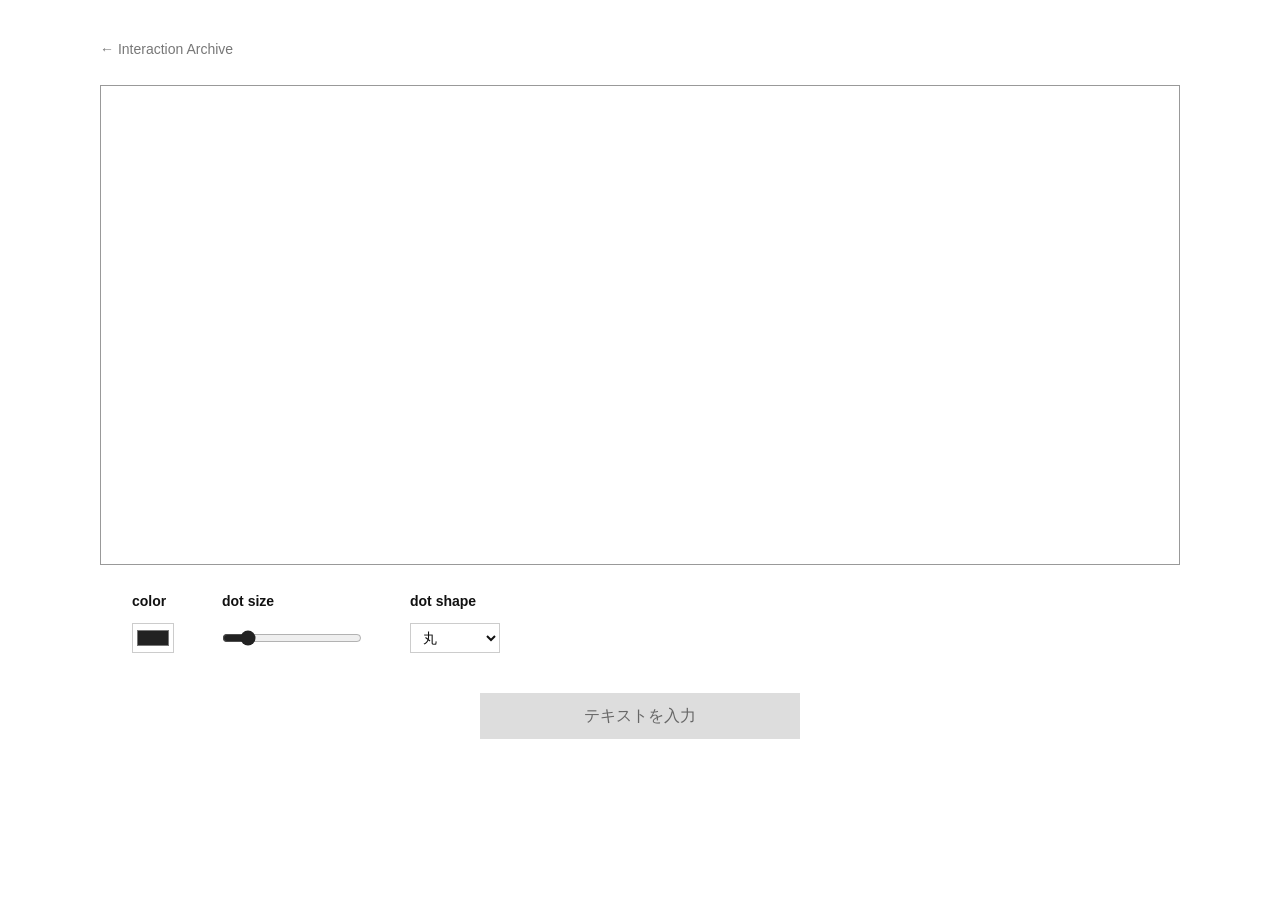
==== works/dot-text/index.html @ dad623b9 "Update site" ====
<!doctype html>
<html lang="ja">
<head>
  <meta charset="UTF-8" />
  <meta name="viewport" content="width=device-width, initial-scale=1" />
  <meta name="description" content="入力した文字をドットで描くインタラクション作品" />
  <title>Dot Text | Interaction Archive</title>
  <link rel="stylesheet" href="./style.css" />
  <script src="./script.js" defer></script>
</head>
<body>
  <main class="workspace">
    <a class="back-link" href="../../">← Interaction Archive</a>

    <div class="preview">
      <canvas id="dot-canvas" role="img" aria-label="入力した文字のドット表示">
        入力した文字をドットで表示します。
      </canvas>
    </div>

    <div class="controls">
      <label class="control" for="dot-color">
        <span>color</span>
        <input id="dot-color" type="color" value="#222222" />
      </label>

      <label class="control" for="dot-size">
        <span>dot size</span>
        <input
          id="dot-size"
          type="range"
          min="1"
          max="8"
          step="0.5"
          value="2"
        />
      </label>

      <label class="control" for="dot-shape">
        <span>dot shape</span>
        <select id="dot-shape">
          <option value="circle">丸</option>
          <option value="square">四角</option>
        </select>
      </label>
    </div>

    <div class="text-control">
      <input
        id="text-input"
        type="text"
        placeholder="テキストを入力"
        aria-label="ドットで表示する文字"
        maxlength="40"
        autocomplete="off"
        spellcheck="false"
      />
    </div>
  </main>
</body>
</html>
---- works/dot-text/style.css ----
* {
  box-sizing: border-box;
}

body {
  margin: 0;
  background: #fff;
  color: #111;
  font-family: Arial, "Helvetica Neue", sans-serif;
}

.workspace {
  width: min(100% - 48px, 1080px);
  margin: 40px auto;
}

.back-link {
  display: inline-block;
  margin-bottom: 28px;
  color: #777;
  font-size: 14px;
  text-decoration: none;
}

.back-link:hover {
  color: #111;
}

.preview {
  width: 100%;
  height: clamp(240px, 44vw, 480px);
  border: 1px solid #999;
  overflow: hidden;
}

#dot-canvas {
  display: block;
  width: 100%;
  height: 100%;
}

.controls {
  display: flex;
  flex-wrap: wrap;
  align-items: flex-start;
  gap: 32px 48px;
  padding: 28px 32px;
}

.control {
  display: flex;
  flex-direction: column;
  align-items: flex-start;
  gap: 14px;
  font-size: 14px;
  font-weight: 700;
}

input,
select {
  font: inherit;
}

#dot-color {
  width: 42px;
  height: 30px;
  padding: 2px;
  border: 1px solid #ccc;
  background: #fff;
  cursor: pointer;
}

#dot-size {
  width: 140px;
  height: 30px;
  margin: 0;
  accent-color: #222;
  cursor: pointer;
}

#dot-shape {
  min-width: 90px;
  height: 30px;
  padding: 0 8px;
  border: 1px solid #ccc;
  border-radius: 0;
  background: #fff;
  color: #111;
  font-weight: 400;
  cursor: pointer;
}

.text-control {
  display: flex;
  justify-content: center;
  padding: 12px 0 32px;
}

#text-input {
  width: min(100%, 320px);
  padding: 14px 20px;
  border: 0;
  border-radius: 0;
  background: #ddd;
  color: #111;
  font-size: 16px;
  text-align: center;
}

#text-input::placeholder {
  color: #666;
}

:where(a, input, select):focus-visible {
  outline: 2px solid #111;
  outline-offset: 5px;
}

@media (max-width: 600px) {
  .workspace {
    width: calc(100% - 32px);
    margin: 24px auto;
  }

  .back-link {
    margin-bottom: 20px;
  }

  .controls {
    gap: 24px;
    padding: 24px 0;
  }

  #dot-size {
    width: 110px;
  }
}
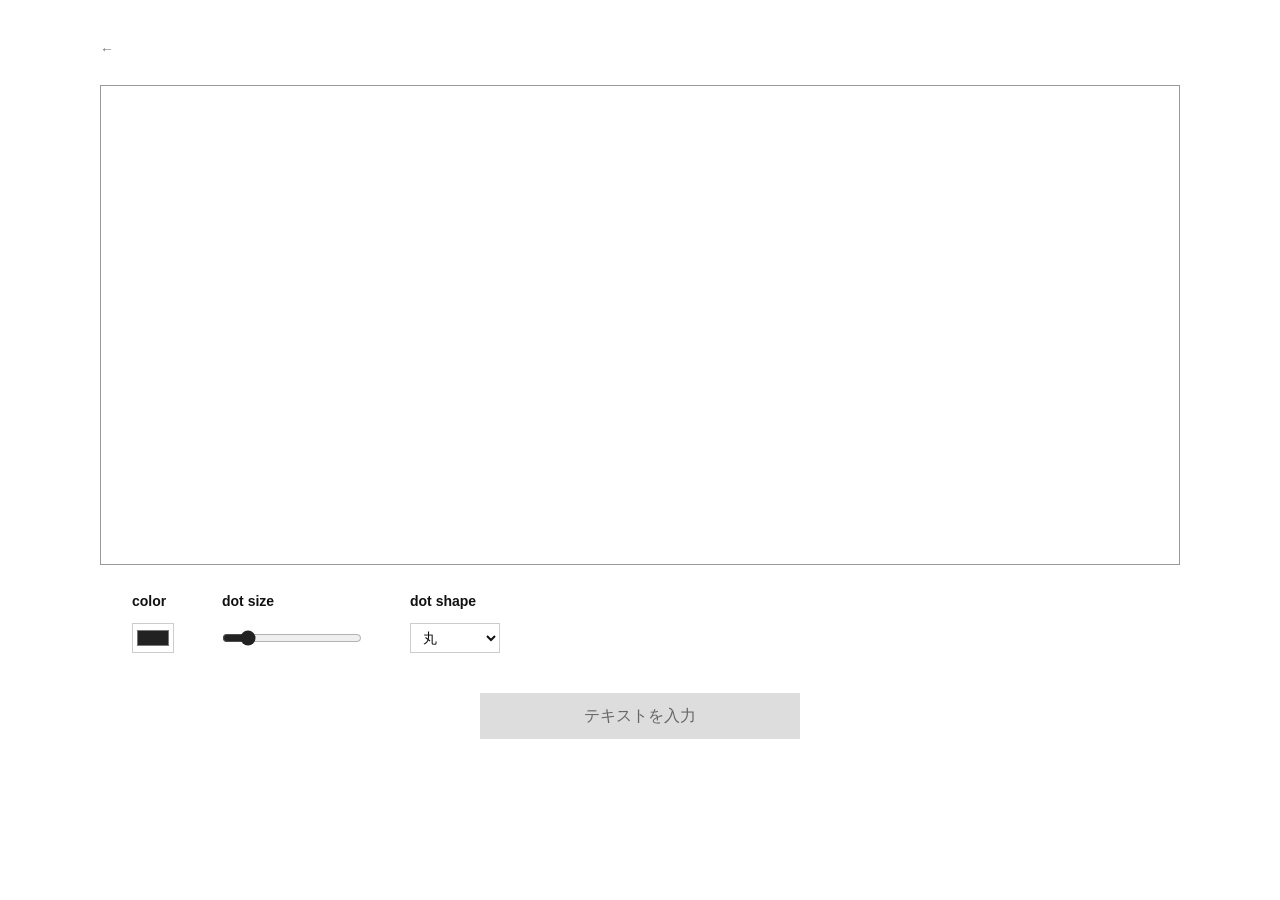
==== commit 40c7016e: "Update site" ====
--- a/works/dot-text/index.html
+++ b/works/dot-text/index.html
@@ -10,7 +10,7 @@
 </head>
 <body>
   <main class="workspace">
-    <a class="back-link" href="../../">← Interaction Archive</a>
+    <a class="back-link" href="../../">←</a>
 
     <div class="preview">
       <canvas id="dot-canvas" role="img" aria-label="入力した文字のドット表示">
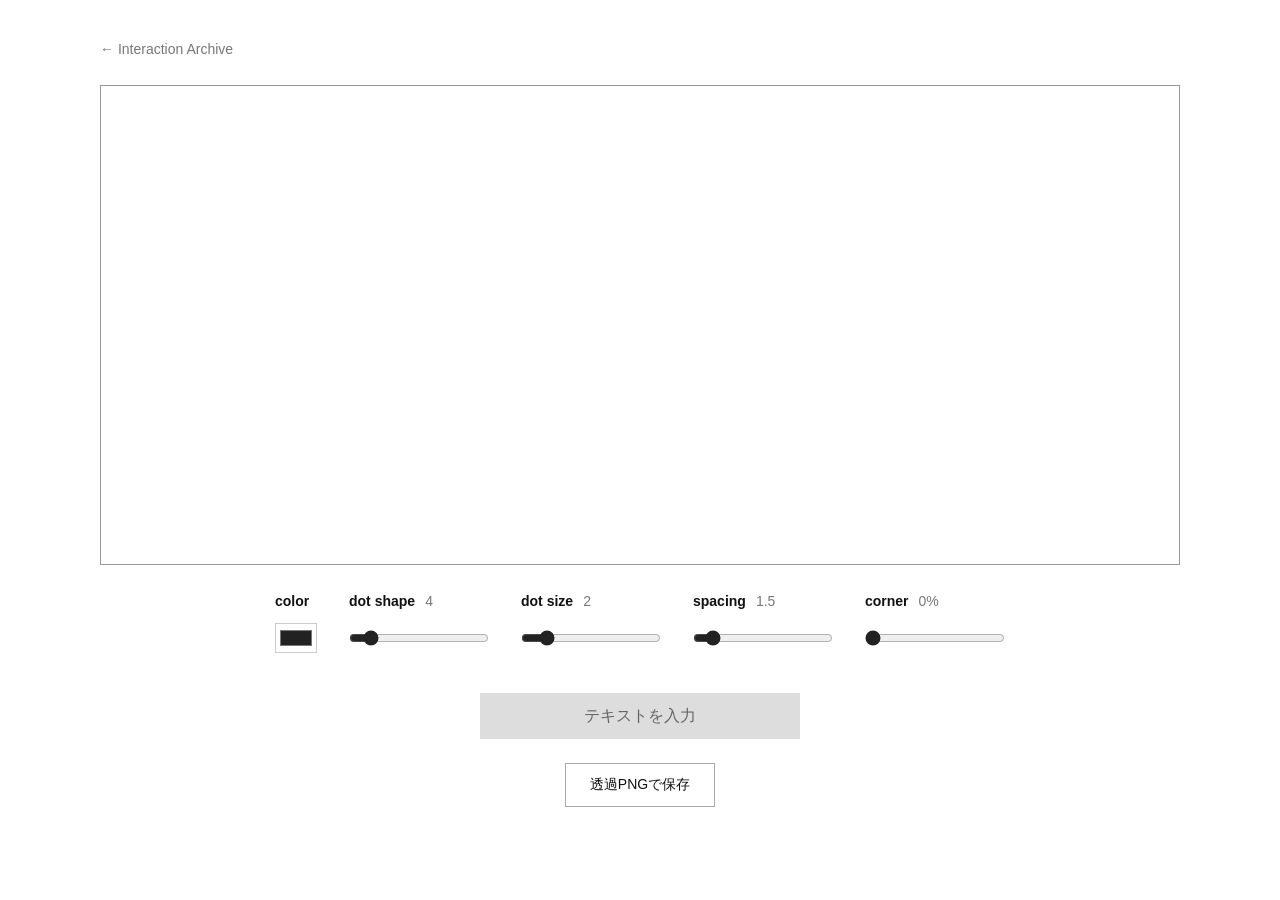
==== commit 7f12d8f0: "Update site" ====
--- a/works/dot-text/index.html
+++ b/works/dot-text/index.html
@@ -3,17 +3,28 @@
 <head>
   <meta charset="UTF-8" />
   <meta name="viewport" content="width=device-width, initial-scale=1" />
-  <meta name="description" content="入力した文字をドットで描くインタラクション作品" />
+  <meta
+    name="description"
+    content="入力した文字をドットで描き、形・サイズ・間隔・角の丸みを調整して透過PNGで保存できる作品"
+  />
   <title>Dot Text | Interaction Archive</title>
+
   <link rel="stylesheet" href="./style.css" />
   <script src="./script.js" defer></script>
 </head>
+
 <body>
   <main class="workspace">
-    <a class="back-link" href="../../">←</a>
+    <a class="back-link" href="../../">
+      ← Interaction Archive
+    </a>
 
     <div class="preview">
-      <canvas id="dot-canvas" role="img" aria-label="入力した文字のドット表示">
+      <canvas
+        id="dot-canvas"
+        role="img"
+        aria-label="入力した文字のドット表示"
+      >
         入力した文字をドットで表示します。
       </canvas>
     </div>
@@ -21,11 +32,34 @@
     <div class="controls">
       <label class="control" for="dot-color">
         <span>color</span>
-        <input id="dot-color" type="color" value="#222222" />
+        <input
+          id="dot-color"
+          type="color"
+          value="#222222"
+        />
+      </label>
+
+      <label class="control" for="dot-shape">
+        <span>
+          dot shape
+          <output id="shape-value" for="dot-shape">4</output>
+        </span>
+        <input
+          id="dot-shape"
+          type="range"
+          min="3"
+          max="12"
+          step="1"
+          value="4"
+          aria-valuetext="4角形"
+        />
       </label>
 
       <label class="control" for="dot-size">
-        <span>dot size</span>
+        <span>
+          dot size
+          <output id="size-value" for="dot-size">2</output>
+        </span>
         <input
           id="dot-size"
           type="range"
@@ -36,12 +70,34 @@
         />
       </label>
 
-      <label class="control" for="dot-shape">
-        <span>dot shape</span>
-        <select id="dot-shape">
-          <option value="circle">丸</option>
-          <option value="square">四角</option>
-        </select>
+      <label class="control" for="dot-spacing">
+        <span>
+          spacing
+          <output id="spacing-value" for="dot-spacing">1.5</output>
+        </span>
+        <input
+          id="dot-spacing"
+          type="range"
+          min="0"
+          max="16"
+          step="0.5"
+          value="1.5"
+        />
+      </label>
+
+      <label class="control" for="dot-corner">
+        <span>
+          corner
+          <output id="corner-value" for="dot-corner">0%</output>
+        </span>
+        <input
+          id="dot-corner"
+          type="range"
+          min="0"
+          max="100"
+          step="1"
+          value="0"
+        />
       </label>
     </div>
 
@@ -56,6 +112,12 @@
         spellcheck="false"
       />
     </div>
+
+    <div class="save-control">
+      <button id="save-image" type="button">
+        透過PNGで保存
+      </button>
+    </div>
   </main>
 </body>
 </html>
--- a/works/dot-text/style.css
+++ b/works/dot-text/style.css
@@ -14,6 +14,7 @@
   margin: 40px auto;
 }
 
+/* 一覧へ戻るリンク */
 .back-link {
   display: inline-block;
   margin-bottom: 28px;
@@ -26,6 +27,7 @@
   color: #111;
 }
 
+/* ドット文字の表示エリア */
 .preview {
   width: 100%;
   height: clamp(240px, 44vw, 480px);
@@ -39,12 +41,14 @@
   height: 100%;
 }
 
+/* 設定欄 */
 .controls {
   display: flex;
   flex-wrap: wrap;
+  justify-content: center;
   align-items: flex-start;
-  gap: 32px 48px;
-  padding: 28px 32px;
+  gap: 24px 32px;
+  padding: 28px 0;
 }
 
 .control {
@@ -56,8 +60,21 @@
   font-weight: 700;
 }
 
+.control > span {
+  display: flex;
+  align-items: baseline;
+  gap: 10px;
+}
+
+.control output {
+  color: #777;
+  font-size: 14px;
+  font-weight: 400;
+  font-variant-numeric: tabular-nums;
+}
+
 input,
-select {
+button {
   font: inherit;
 }
 
@@ -70,30 +87,23 @@
   cursor: pointer;
 }
 
-#dot-size {
+.controls input[type="range"] {
   width: 140px;
+  min-width: 0;
   height: 30px;
   margin: 0;
+  padding: 0;
+  border: 0;
+  background: transparent;
   accent-color: #222;
   cursor: pointer;
 }
 
-#dot-shape {
-  min-width: 90px;
-  height: 30px;
-  padding: 0 8px;
-  border: 1px solid #ccc;
-  border-radius: 0;
-  background: #fff;
-  color: #111;
-  font-weight: 400;
-  cursor: pointer;
-}
-
+/* テキスト入力欄 */
 .text-control {
   display: flex;
   justify-content: center;
-  padding: 12px 0 32px;
+  padding: 12px 0 24px;
 }
 
 #text-input {
@@ -111,11 +121,39 @@
   color: #666;
 }
 
-:where(a, input, select):focus-visible {
+/* 保存ボタン */
+.save-control {
+  display: flex;
+  justify-content: center;
+  padding-bottom: 32px;
+}
+
+#save-image {
+  padding: 12px 24px;
+  border: 1px solid #aaa;
+  border-radius: 0;
+  background: #fff;
+  color: #111;
+  font-size: 14px;
+  cursor: pointer;
+}
+
+#save-image:hover {
+  background: #f2f2f2;
+}
+
+#save-image:disabled {
+  opacity: 0.5;
+  cursor: wait;
+}
+
+/* キーボード操作時の枠 */
+:where(a, input, button):focus-visible {
   outline: 2px solid #111;
   outline-offset: 5px;
 }
 
+/* スマートフォン */
 @media (max-width: 600px) {
   .workspace {
     width: calc(100% - 32px);
@@ -127,11 +165,12 @@
   }
 
   .controls {
+    justify-content: flex-start;
     gap: 24px;
     padding: 24px 0;
   }
 
-  #dot-size {
-    width: 110px;
+  .controls input[type="range"] {
+    width: 120px;
   }
 }
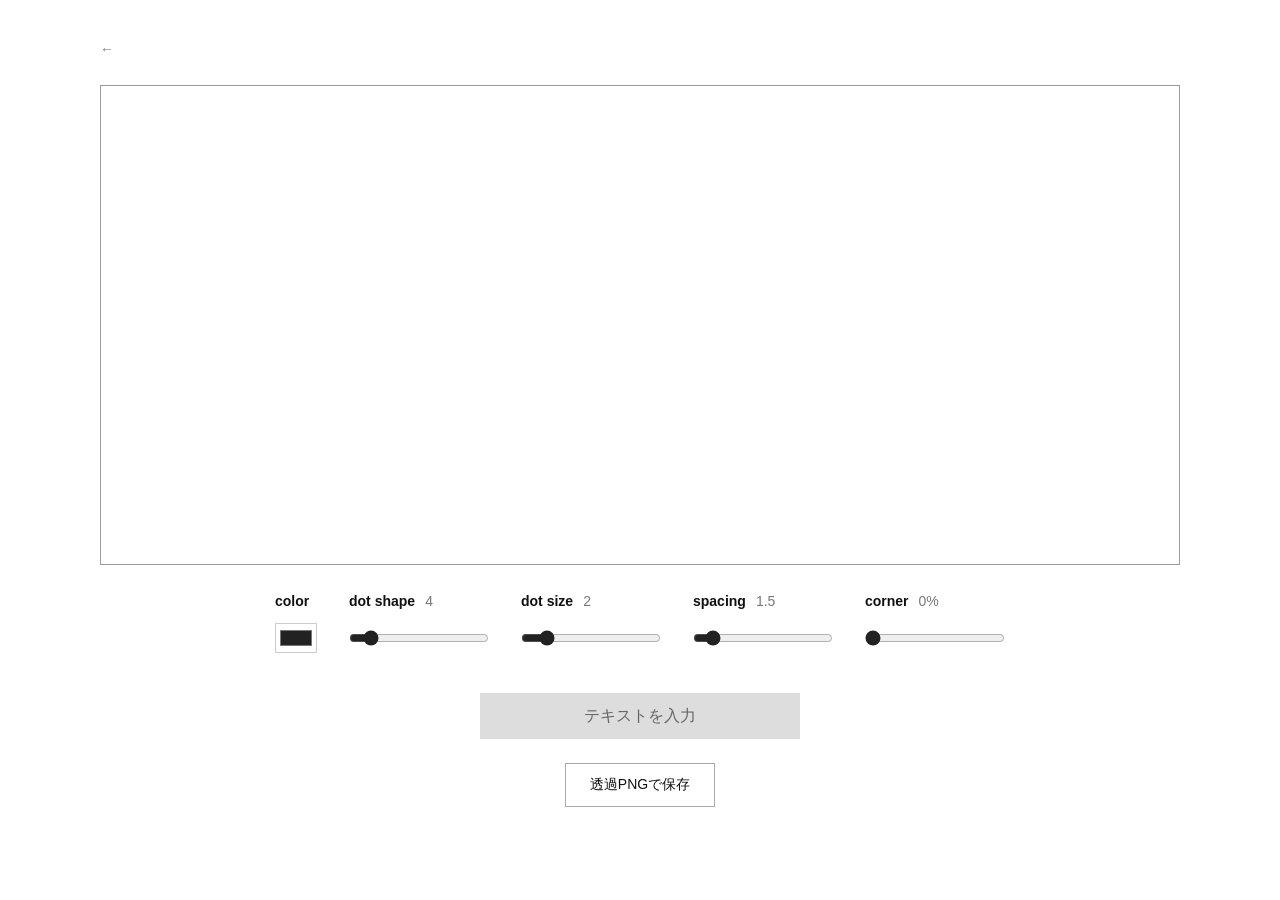
==== commit 1ec56b25: "Update site" ====
--- a/works/dot-text/index.html
+++ b/works/dot-text/index.html
@@ -16,7 +16,7 @@
 <body>
   <main class="workspace">
     <a class="back-link" href="../../">
-      ← Interaction Archive
+      ← 
     </a>
 
     <div class="preview">
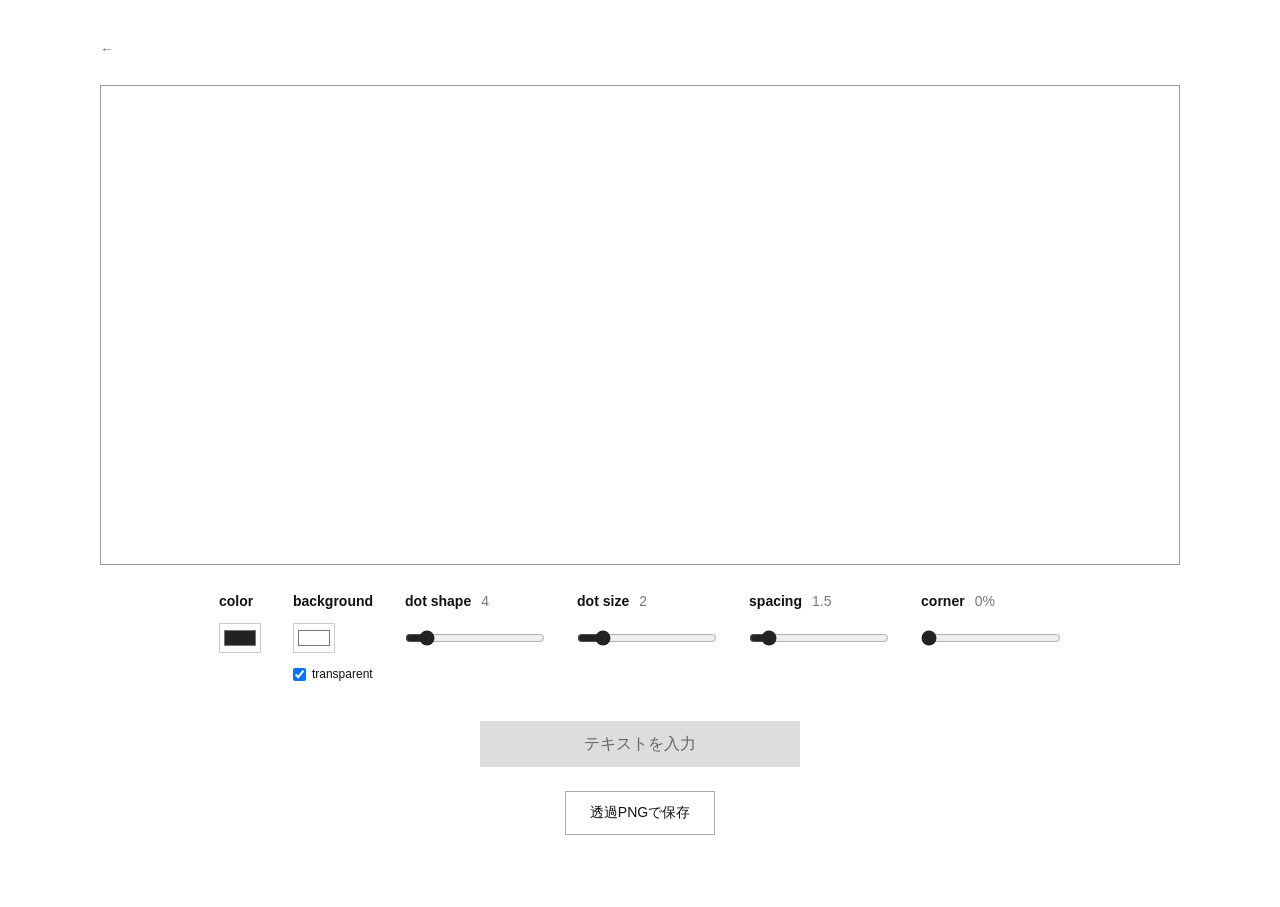
==== commit 7d4af353: "update background export" ====
--- a/works/dot-text/index.html
+++ b/works/dot-text/index.html
@@ -37,6 +37,23 @@
           type="color"
           value="#222222"
         />
+      </label>
+
+      <label class="control" for="background-color">
+        <span>background</span>
+        <input
+          id="background-color"
+          type="color"
+          value="#ffffff"
+        />
+        <label class="background-transparent">
+          <input
+            id="background-transparent"
+            type="checkbox"
+            checked
+          />
+          transparent
+        </label>
       </label>
 
       <label class="control" for="dot-shape">
--- a/works/dot-text/style.css
+++ b/works/dot-text/style.css
@@ -78,13 +78,27 @@
   font: inherit;
 }
 
-#dot-color {
+#dot-color,
+#background-color {
   width: 42px;
   height: 30px;
   padding: 2px;
   border: 1px solid #ccc;
   background: #fff;
   cursor: pointer;
+}
+
+.background-transparent {
+  display: flex;
+  align-items: center;
+  gap: 6px;
+  font-size: 12px;
+  font-weight: 400;
+  cursor: pointer;
+}
+
+.background-transparent input {
+  margin: 0;
 }
 
 .controls input[type="range"] {
